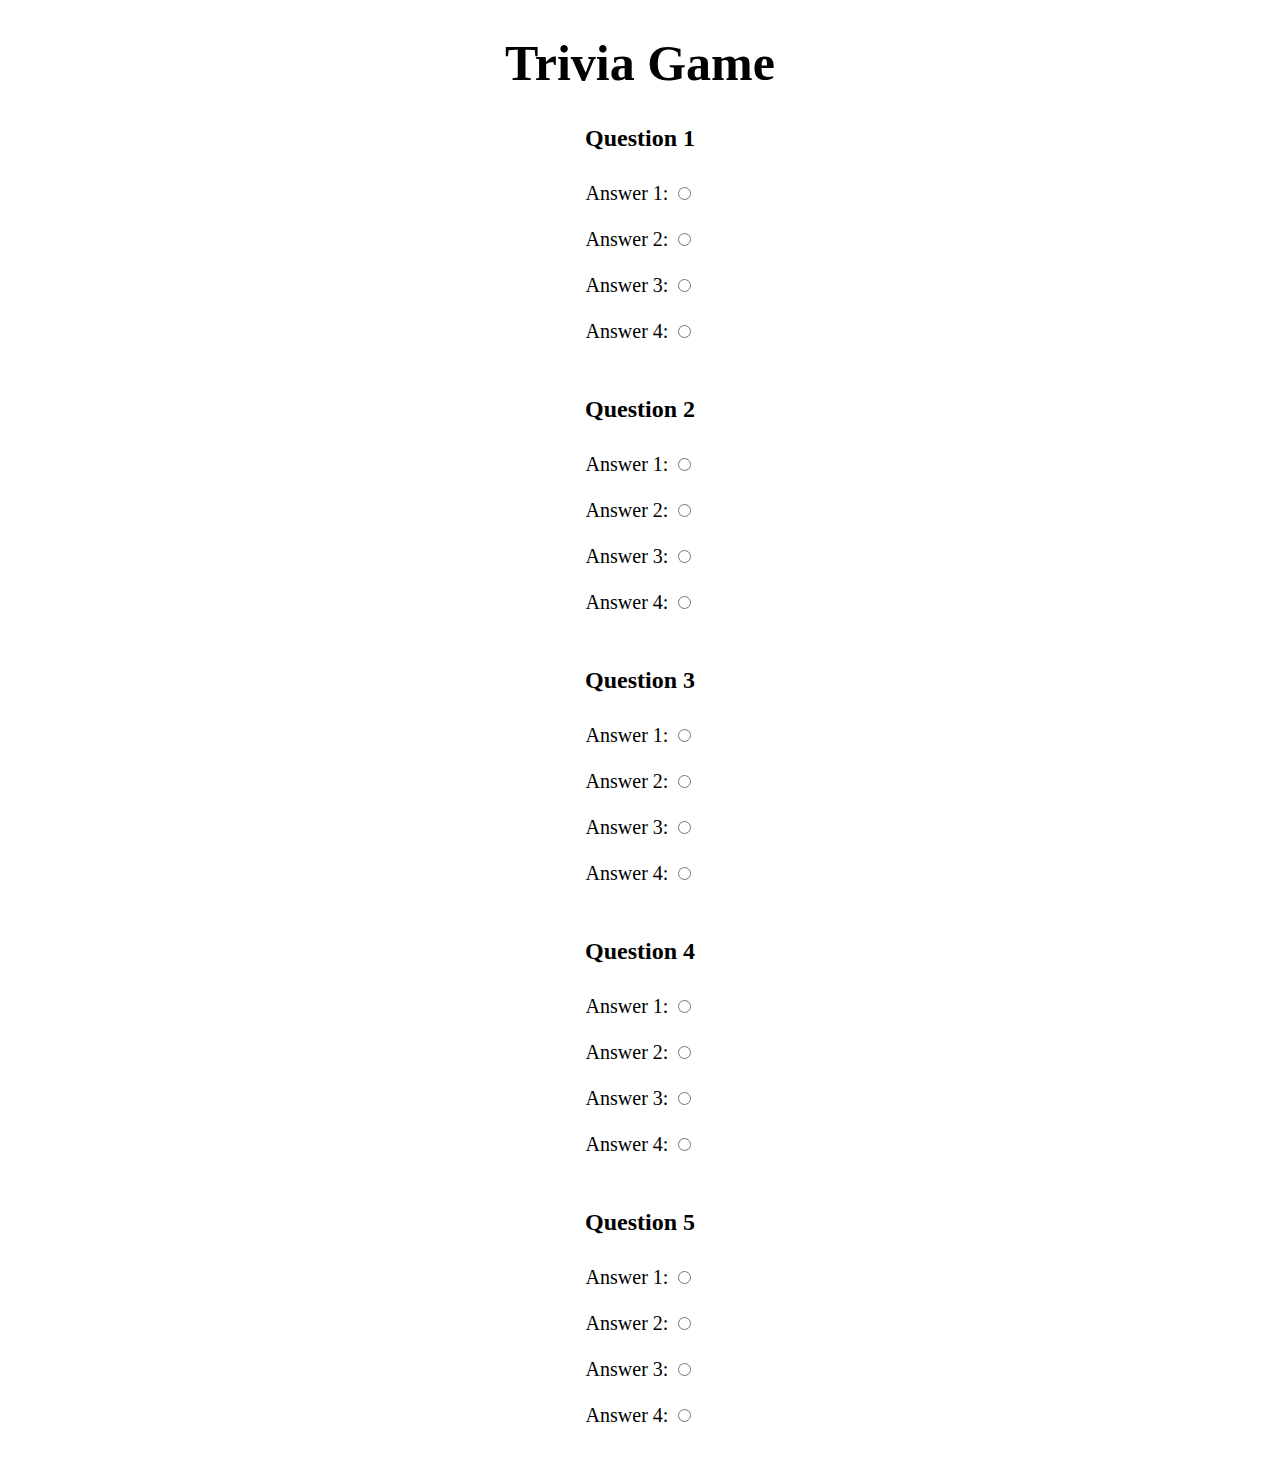
==== index.html @ 8ec6ae26 "images folder" ====
<!DOCTYPE html>
<html>

<head>
    <meta charset="utf-8" />
    <meta http-equiv="X-UA-Compatible" content="IE=edge">
    <title>Trivia Game</title>
    <meta name="viewport" content="width=device-width, initial-scale=1">
    <link rel="stylesheet" type="text/css" media="screen" href="./assets/css/style.css" />
    <script src="./assets/javascript/app.js"></script>
</head>

<body>
    <h1>
        Trivia Game
    </h1>

    <!-- if statement for if: Answer 1 was chosen, run this code. There would be a variable for correct answers, incorrect answers and answers not filled in yet
    
        In JS there would be a code that would have X amount of seconds remaining to finish the quiz and it would be displayed on the screen. I plan on referencing the stopwatch activity in class

        check value = correct/incorrect/empty correctAnswers++,etc

        id and name should be the same for radio
    -->
    <h2 class="questions">Question 1</h2>

    <p class="answers">
        Answer 1: <input type="radio" id="qOne" name="qOne" value = correct><br><br>
        Answer 2: <input type="radio" id="qTwo" name="qTwo"><br><br>
        Answer 3: <input type="radio" id="myRadio" name="question 1"><br><br>
        Answer 4: <input type="radio" id="myRadio" name="question 1"><br><br>
    </p>

    <h2 class="questions">Question 2</h2>

    <p class="answers">
        Answer 1: <input type="radio" id="myRadio" name="question 1"><br><br>
        Answer 2: <input type="radio" id="myRadio" name="question 1"><br><br>
        Answer 3: <input type="radio" id="myRadio" name="question 1"><br><br>
        Answer 4: <input type="radio" id="myRadio" name="question 1"><br><br>
    </p>

    <h2 class="questions">Question 3</h2>

    <p class="answers">
        Answer 1: <input type="radio" id="myRadio" name="question 1"><br><br>
        Answer 2: <input type="radio" id="myRadio" name="question 1"><br><br>
        Answer 3: <input type="radio" id="myRadio" name="question 1"><br><br>
        Answer 4: <input type="radio" id="myRadio" name="question 1"><br><br>
    </p>

    <h2 class="questions">Question 4</h2>

    <p class="answers">
        Answer 1: <input type="radio" id="myRadio" name="question 1"><br><br>
        Answer 2: <input type="radio" id="myRadio" name="question 1"><br><br>
        Answer 3: <input type="radio" id="myRadio" name="question 1"><br><br>
        Answer 4: <input type="radio" id="myRadio" name="question 1"><br><br>
    </p>

    <h2 class="questions">Question 5</h2>

    <p class="answers">
        Answer 1: <input type="radio" id="myRadio" name="question 1"><br><br>
        Answer 2: <input type="radio" id="myRadio" name="question 1"><br><br>
        Answer 3: <input type="radio" id="myRadio" name="question 1"><br><br>
        Answer 4: <input type="radio" id="myRadio" name="question 1"><br><br>
    </p>

</body>

</html>
---- assets/css/style.css ----
body{
    text-align: center;
}

h1{
    font-size: 50px;
}

p{
    padding: 10px;
    font-size: 20px;
}
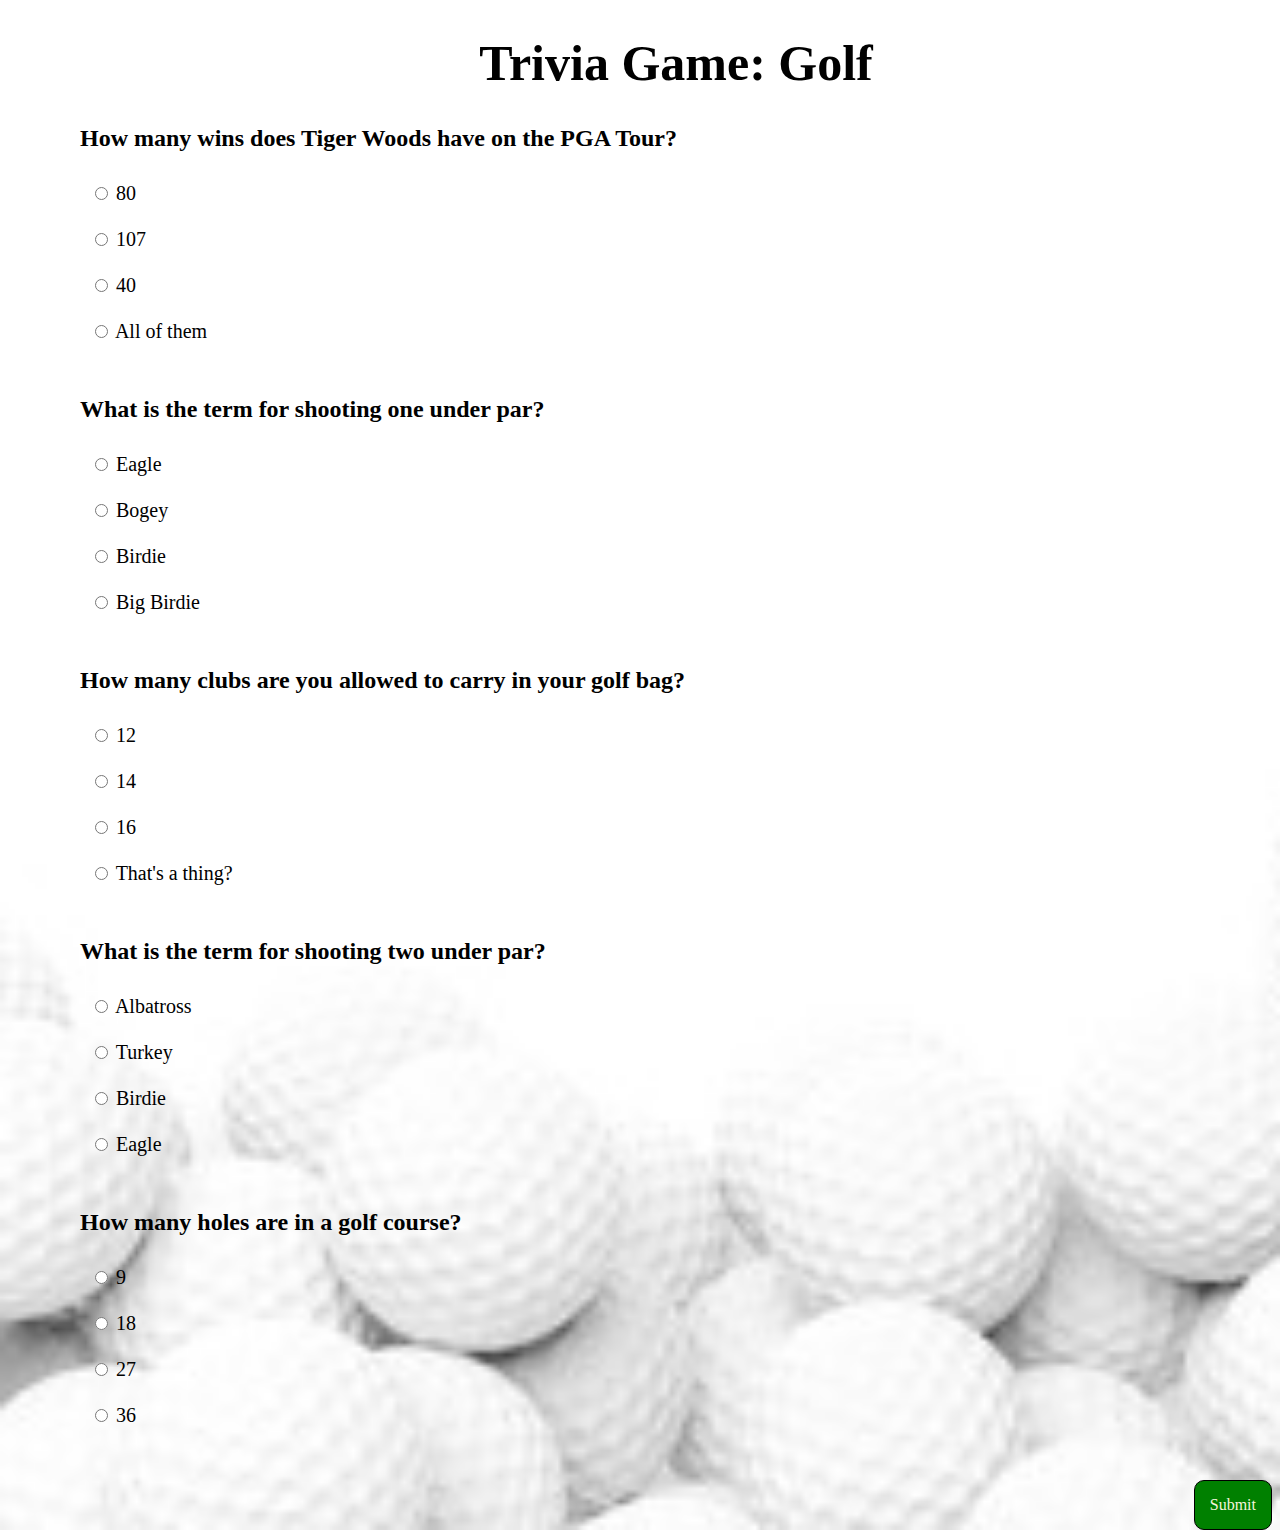
==== commit 64ad6148: "added timer to alert player when time is up. 30 seconds provided" ====
--- a/index.html
+++ b/index.html
@@ -12,7 +12,7 @@
 
 <body>
     <h1>
-        Trivia Game
+        Trivia Game: Golf
     </h1>
 
     <!-- if statement for if: Answer 1 was chosen, run this code. There would be a variable for correct answers, incorrect answers and answers not filled in yet
@@ -22,52 +22,122 @@
         check value = correct/incorrect/empty correctAnswers++,etc
 
         id and name should be the same for radio
+
+        name question 1 and value = correct correctAnswer++
     -->
-    <h2 class="questions">Question 1</h2>
+    <h2 class="questionOne">How many wins does Tiger Woods have on the PGA Tour?</h2>
+
+    <p class="answersToOne">
+        <input class="answer" type="radio" name="questionOne" value="correct"> 80 <br><br>
+        <input class="answer" type="radio" name="questionOne" value="incorrect"> 107 <br><br>
+        <input class="answer" type="radio" name="questionOne" value="incorrect"> 40 <br><br>
+        <input class="answer" type="radio" name="questionOne" value="incorrect"> All of them <br><br>
+    </p>
+
+
+    <h2 class="questionTwo">What is the term for shooting one under par?</h2>
 
     <p class="answers">
-        Answer 1: <input type="radio" id="qOne" name="qOne" value = correct><br><br>
-        Answer 2: <input type="radio" id="qTwo" name="qTwo"><br><br>
-        Answer 3: <input type="radio" id="myRadio" name="question 1"><br><br>
-        Answer 4: <input type="radio" id="myRadio" name="question 1"><br><br>
+        <input class="answer" type="radio" name="questionTwo" value="incorrect"> Eagle <br><br>
+        <input class="answer" type="radio" name="questionTwo" value="incorrect"> Bogey <br><br>
+        <input class="answer" type="radio" name="questionTwo" value="correct"> Birdie <br><br>
+        <input class="answer" type="radio" name="questionTwo" value="incorrect"> Big Birdie <br><br>
     </p>
 
-    <h2 class="questions">Question 2</h2>
+    <h2 class="questions">How many clubs are you allowed to carry in your golf bag? </h2>
 
     <p class="answers">
-        Answer 1: <input type="radio" id="myRadio" name="question 1"><br><br>
-        Answer 2: <input type="radio" id="myRadio" name="question 1"><br><br>
-        Answer 3: <input type="radio" id="myRadio" name="question 1"><br><br>
-        Answer 4: <input type="radio" id="myRadio" name="question 1"><br><br>
+        <input class="answer" type="radio" name="questionThree" value="incorrect"> 12 <br><br>
+        <input class="answer" type="radio" name="questionThree" value="correct"> 14 <br><br>
+        <input class="answer" type="radio" name="questionThree" value="incorrect"> 16 <br><br>
+        <input class="answer" type="radio" name="questionThree" value="incorrect"> That's a thing? <br><br>
     </p>
 
-    <h2 class="questions">Question 3</h2>
+    <h2 class="questions">What is the term for shooting two under par?</h2>
 
     <p class="answers">
-        Answer 1: <input type="radio" id="myRadio" name="question 1"><br><br>
-        Answer 2: <input type="radio" id="myRadio" name="question 1"><br><br>
-        Answer 3: <input type="radio" id="myRadio" name="question 1"><br><br>
-        Answer 4: <input type="radio" id="myRadio" name="question 1"><br><br>
+        <input class="answer" type="radio" name="questionFour" value="incorrect"> Albatross <br><br>
+        <input class="answer" type="radio" name="questionFour" value="incorrect"> Turkey <br><br>
+        <input class="answer" type="radio" name="questionFour" value="incorrect"> Birdie <br><br>
+        <input class="answer" type="radio" name="questionFour" value="correct"> Eagle <br><br>
     </p>
 
-    <h2 class="questions">Question 4</h2>
+    <h2 class="questions">How many holes are in a golf course?</h2>
 
     <p class="answers">
-        Answer 1: <input type="radio" id="myRadio" name="question 1"><br><br>
-        Answer 2: <input type="radio" id="myRadio" name="question 1"><br><br>
-        Answer 3: <input type="radio" id="myRadio" name="question 1"><br><br>
-        Answer 4: <input type="radio" id="myRadio" name="question 1"><br><br>
+        <input class="answer" type="radio" name="questionFour" value="incorrect"> 9 <br><br>
+        <input class="answer" type="radio" name="questionFour" value="correct"> 18 <br><br>
+        <input class="answer" type="radio" name="questionFour" value="incorrect"> 27 <br><br>
+        <input class="answer" type="radio" name="questionFour" value="incorrect"> 36 <br><br>
     </p>
 
-    <h2 class="questions">Question 5</h2>
+    <div class="submit">
+        Submit
+    </div>
 
-    <p class="answers">
-        Answer 1: <input type="radio" id="myRadio" name="question 1"><br><br>
-        Answer 2: <input type="radio" id="myRadio" name="question 1"><br><br>
-        Answer 3: <input type="radio" id="myRadio" name="question 1"><br><br>
-        Answer 4: <input type="radio" id="myRadio" name="question 1"><br><br>
-    </p>
 
+    <script type="text/javascript" src="https://cdnjs.cloudflare.com/ajax/libs/jquery/3.2.1/jquery.min.js"></script>
+
+
+    <script>
+
+        var right = 0;
+        var wrong = 0;
+
+
+        $(".answer").on("click", function () {
+            alert($(this).val())
+        })
+
+        // console.log($(".answer").val())
+
+
+        // $(".submit").on("click", function () {
+        //     // if ($(".answer").val("correct").attr("checked")===true){
+        //     //     alert("woo")                
+        //     // } 
+
+        //     // if ($('input[value="correct"]:checked')) {
+        //     //     alert("woo")
+        //     // }
+
+        //     // else {
+        //     //     alert("boo")
+        //     // }
+
+        //         alert($(this).val())
+
+            // console.log($(this).val())
+        // })
+
+
+    </script>
 </body>
 
-</html>+</html>
+
+<!-- <ul>
+    <li>
+      <h3>How many letters are there in "JS"?</h3>
+      <input type="radio" name="question0" value="A">2<br>
+      <input type="radio" name="question0" value="B">1<br>
+      <input type="radio" name="question0" value="C">3<br>
+      <input type="radio" name="question0" value="D">4<br>
+    </li>
+    <li>
+      <h3>How many letters are there in "BMX"?</h3>
+      <input type="radio" name="question1" value="A">2<br>
+      <input type="radio" name="question1" value="B">1<br>
+      <input type="radio" name="question1" value="C">3<br>
+      <input type="radio" name="question1" value="D">4<br>
+    </li>
+    <li>
+      <h3>How many letters are there in "A"?</h3>
+      <input type="radio" name="question2" value="A">2<br>
+      <input type="radio" name="question2" value="B">1<br>
+      <input type="radio" name="question2" value="C">3<br>
+      <input type="radio" name="question2" value="D">4<br>
+    </li>
+  </ul>
+  
+  <button onclick="returnScore()">View Results</button> -->--- a/assets/css/style.css
+++ b/assets/css/style.css
@@ -1,12 +1,31 @@
 body{
     text-align: center;
+    margin-left: 80px;
+    background-image: url("../images/240_F_80320717_FZ6vY1Ap11QcIbySrvvUNGQrN7L1HDMN.jpg");
+    background-repeat: no-repeat;
+    background-position: bottom;
+    background-size: cover;
 }
 
 h1{
     font-size: 50px;
 }
 
+h2{
+    text-align: left;
+}
+
 p{
     padding: 10px;
     font-size: 20px;
+    text-align: left;
+}
+
+.submit{
+    float: right;
+    padding: 15px;
+    border: solid black 1px;
+    background: green;
+    border-radius: 10px;
+    color: beige;
 }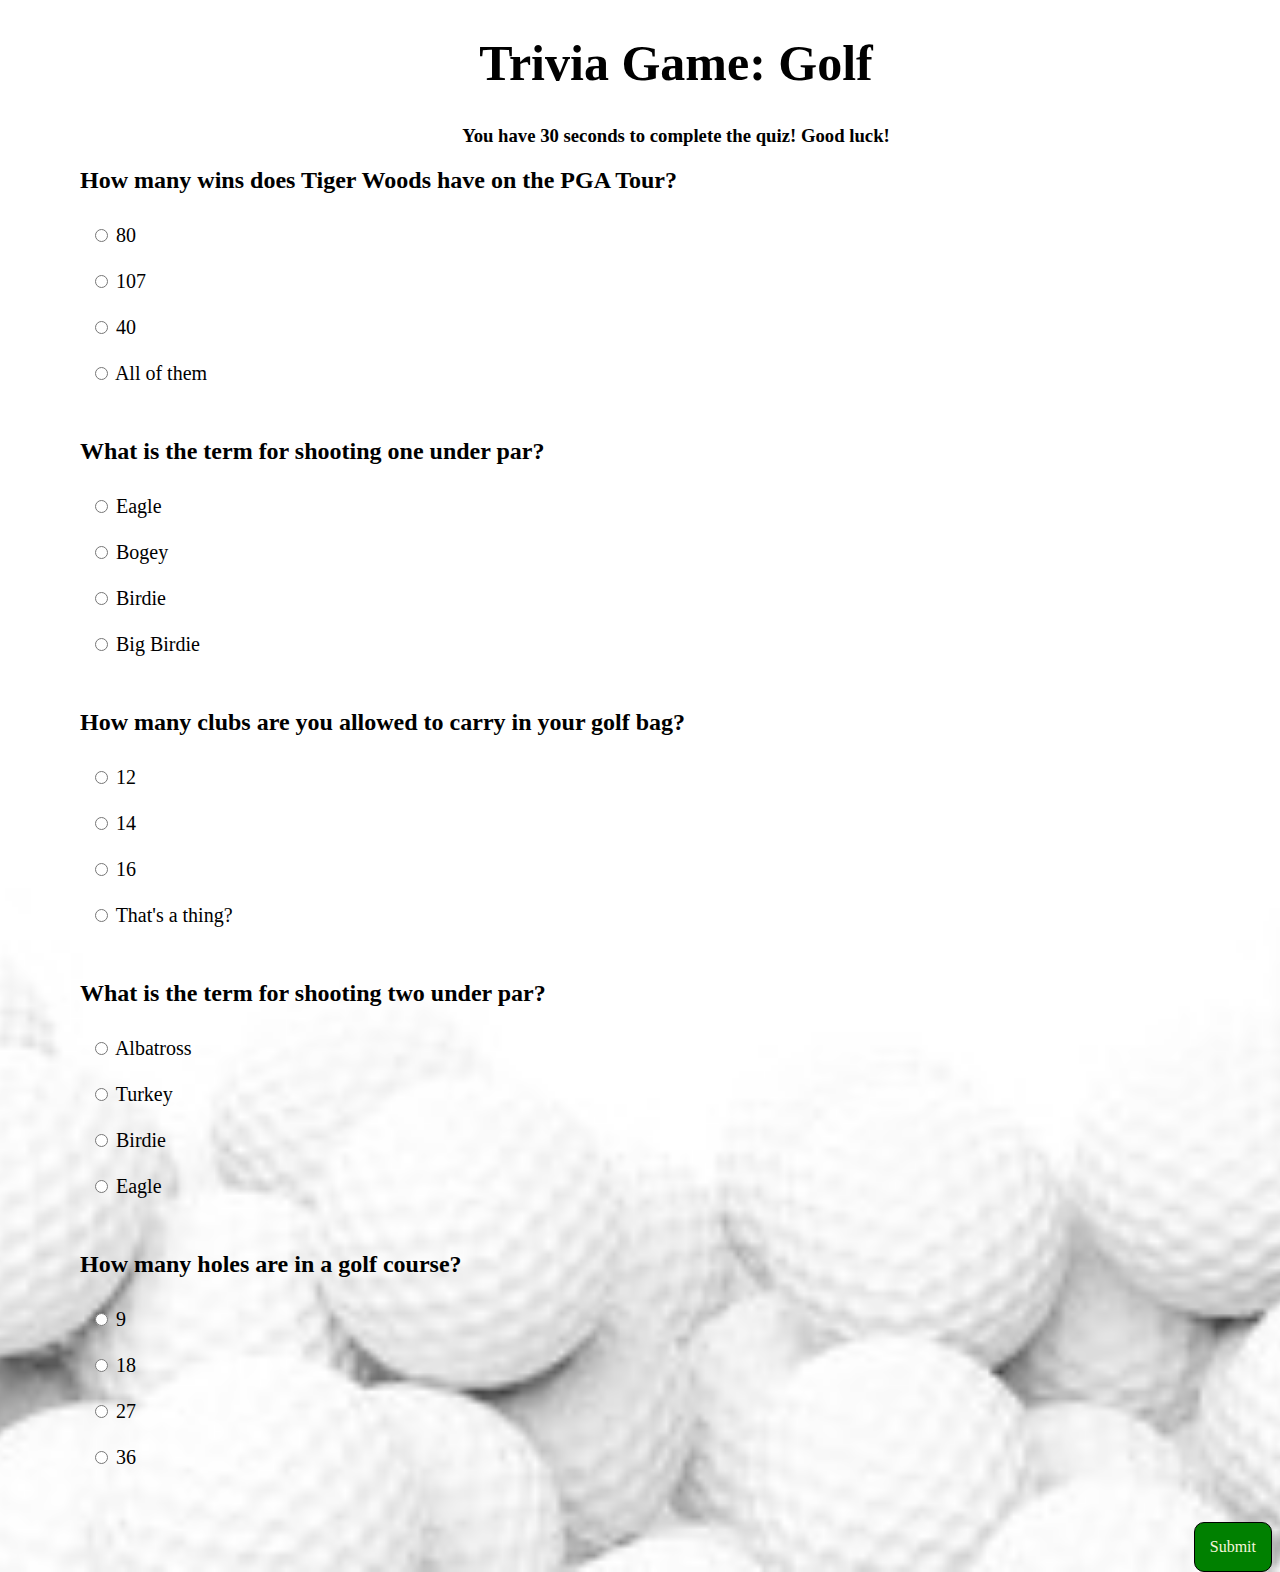
==== commit d3a8a1e1: "fixed logic for grading questions. Thiking about adding results page." ====
--- a/index.html
+++ b/index.html
@@ -7,7 +7,6 @@
     <title>Trivia Game</title>
     <meta name="viewport" content="width=device-width, initial-scale=1">
     <link rel="stylesheet" type="text/css" media="screen" href="./assets/css/style.css" />
-    <script src="./assets/javascript/app.js"></script>
 </head>
 
 <body>
@@ -15,129 +14,67 @@
         Trivia Game: Golf
     </h1>
 
-    <!-- if statement for if: Answer 1 was chosen, run this code. There would be a variable for correct answers, incorrect answers and answers not filled in yet
-    
-        In JS there would be a code that would have X amount of seconds remaining to finish the quiz and it would be displayed on the screen. I plan on referencing the stopwatch activity in class
+    <h3>
+        You have 30 seconds to complete the quiz! Good luck!
+    </h3>
 
-        check value = correct/incorrect/empty correctAnswers++,etc
+    <div id="timer_div"> </div>
 
-        id and name should be the same for radio
+    <form>
 
-        name question 1 and value = correct correctAnswer++
-    -->
-    <h2 class="questionOne">How many wins does Tiger Woods have on the PGA Tour?</h2>
+        <h2 class="questionOne">How many wins does Tiger Woods have on the PGA Tour?</h2>
 
-    <p class="answersToOne">
-        <input class="answer" type="radio" name="questionOne" value="correct"> 80 <br><br>
-        <input class="answer" type="radio" name="questionOne" value="incorrect"> 107 <br><br>
-        <input class="answer" type="radio" name="questionOne" value="incorrect"> 40 <br><br>
-        <input class="answer" type="radio" name="questionOne" value="incorrect"> All of them <br><br>
-    </p>
+        <p class="answersToOne">
+            <input class="answer" type="radio" name="questionOne" value="correct"> 80 <br><br>
+            <input class="answer" type="radio" name="questionOne" value="incorrect"> 107 <br><br>
+            <input class="answer" type="radio" name="questionOne" value="incorrect"> 40 <br><br>
+            <input class="answer" type="radio" name="questionOne" value="incorrect"> All of them <br><br>
+        </p>
 
+        <h2 class="questionTwo">What is the term for shooting one under par?</h2>
 
-    <h2 class="questionTwo">What is the term for shooting one under par?</h2>
+        <p class="answers">
+            <input class="answer" type="radio" name="questionTwo" value="incorrect"> Eagle <br><br>
+            <input class="answer" type="radio" name="questionTwo" value="incorrect"> Bogey <br><br>
+            <input class="answer" type="radio" name="questionTwo" value="correct"> Birdie <br><br>
+            <input class="answer" type="radio" name="questionTwo" value="incorrect"> Big Birdie <br><br>
+        </p>
 
-    <p class="answers">
-        <input class="answer" type="radio" name="questionTwo" value="incorrect"> Eagle <br><br>
-        <input class="answer" type="radio" name="questionTwo" value="incorrect"> Bogey <br><br>
-        <input class="answer" type="radio" name="questionTwo" value="correct"> Birdie <br><br>
-        <input class="answer" type="radio" name="questionTwo" value="incorrect"> Big Birdie <br><br>
-    </p>
+        <h2 class="questions">How many clubs are you allowed to carry in your golf bag? </h2>
 
-    <h2 class="questions">How many clubs are you allowed to carry in your golf bag? </h2>
+        <p class="answers">
+            <input class="answer" type="radio" name="questionThree" value="incorrect"> 12 <br><br>
+            <input class="answer" type="radio" name="questionThree" value="correct"> 14 <br><br>
+            <input class="answer" type="radio" name="questionThree" value="incorrect"> 16 <br><br>
+            <input class="answer" type="radio" name="questionThree" value="incorrect"> That's a thing? <br><br>
+        </p>
 
-    <p class="answers">
-        <input class="answer" type="radio" name="questionThree" value="incorrect"> 12 <br><br>
-        <input class="answer" type="radio" name="questionThree" value="correct"> 14 <br><br>
-        <input class="answer" type="radio" name="questionThree" value="incorrect"> 16 <br><br>
-        <input class="answer" type="radio" name="questionThree" value="incorrect"> That's a thing? <br><br>
-    </p>
+        <h2 class="questions">What is the term for shooting two under par?</h2>
 
-    <h2 class="questions">What is the term for shooting two under par?</h2>
+        <p class="answers">
+            <input class="answer" type="radio" name="questionFour" value="incorrect"> Albatross <br><br>
+            <input class="answer" type="radio" name="questionFour" value="incorrect"> Turkey <br><br>
+            <input class="answer" type="radio" name="questionFour" value="incorrect"> Birdie <br><br>
+            <input class="answer" type="radio" name="questionFour" value="correct"> Eagle <br><br>
+        </p>
 
-    <p class="answers">
-        <input class="answer" type="radio" name="questionFour" value="incorrect"> Albatross <br><br>
-        <input class="answer" type="radio" name="questionFour" value="incorrect"> Turkey <br><br>
-        <input class="answer" type="radio" name="questionFour" value="incorrect"> Birdie <br><br>
-        <input class="answer" type="radio" name="questionFour" value="correct"> Eagle <br><br>
-    </p>
+        <h2 class="questions">How many holes are in a golf course?</h2>
 
-    <h2 class="questions">How many holes are in a golf course?</h2>
+        <p class="answers">
+            <input class="answer" type="radio" name="questionFive" value="incorrect"> 9 <br><br>
+            <input class="answer" type="radio" name="questionFive" value="correct"> 18 <br><br>
+            <input class="answer" type="radio" name="questionFive" value="incorrect"> 27 <br><br>
+            <input class="answer" type="radio" name="questionFive" value="incorrect"> 36 <br><br>
+        </p>
 
-    <p class="answers">
-        <input class="answer" type="radio" name="questionFour" value="incorrect"> 9 <br><br>
-        <input class="answer" type="radio" name="questionFour" value="correct"> 18 <br><br>
-        <input class="answer" type="radio" name="questionFour" value="incorrect"> 27 <br><br>
-        <input class="answer" type="radio" name="questionFour" value="incorrect"> 36 <br><br>
-    </p>
-
-    <div class="submit">
-        Submit
-    </div>
-
+        <div class="submit">
+            Submit
+        </div>
+    </form>
 
     <script type="text/javascript" src="https://cdnjs.cloudflare.com/ajax/libs/jquery/3.2.1/jquery.min.js"></script>
+    <script src="./assets/javascript/app.js"></script>
 
-
-    <script>
-
-        var right = 0;
-        var wrong = 0;
-
-
-        $(".answer").on("click", function () {
-            alert($(this).val())
-        })
-
-        // console.log($(".answer").val())
-
-
-        // $(".submit").on("click", function () {
-        //     // if ($(".answer").val("correct").attr("checked")===true){
-        //     //     alert("woo")                
-        //     // } 
-
-        //     // if ($('input[value="correct"]:checked')) {
-        //     //     alert("woo")
-        //     // }
-
-        //     // else {
-        //     //     alert("boo")
-        //     // }
-
-        //         alert($(this).val())
-
-            // console.log($(this).val())
-        // })
-
-
-    </script>
 </body>
 
-</html>
-
-<!-- <ul>
-    <li>
-      <h3>How many letters are there in "JS"?</h3>
-      <input type="radio" name="question0" value="A">2<br>
-      <input type="radio" name="question0" value="B">1<br>
-      <input type="radio" name="question0" value="C">3<br>
-      <input type="radio" name="question0" value="D">4<br>
-    </li>
-    <li>
-      <h3>How many letters are there in "BMX"?</h3>
-      <input type="radio" name="question1" value="A">2<br>
-      <input type="radio" name="question1" value="B">1<br>
-      <input type="radio" name="question1" value="C">3<br>
-      <input type="radio" name="question1" value="D">4<br>
-    </li>
-    <li>
-      <h3>How many letters are there in "A"?</h3>
-      <input type="radio" name="question2" value="A">2<br>
-      <input type="radio" name="question2" value="B">1<br>
-      <input type="radio" name="question2" value="C">3<br>
-      <input type="radio" name="question2" value="D">4<br>
-    </li>
-  </ul>
-  
-  <button onclick="returnScore()">View Results</button> -->+</html>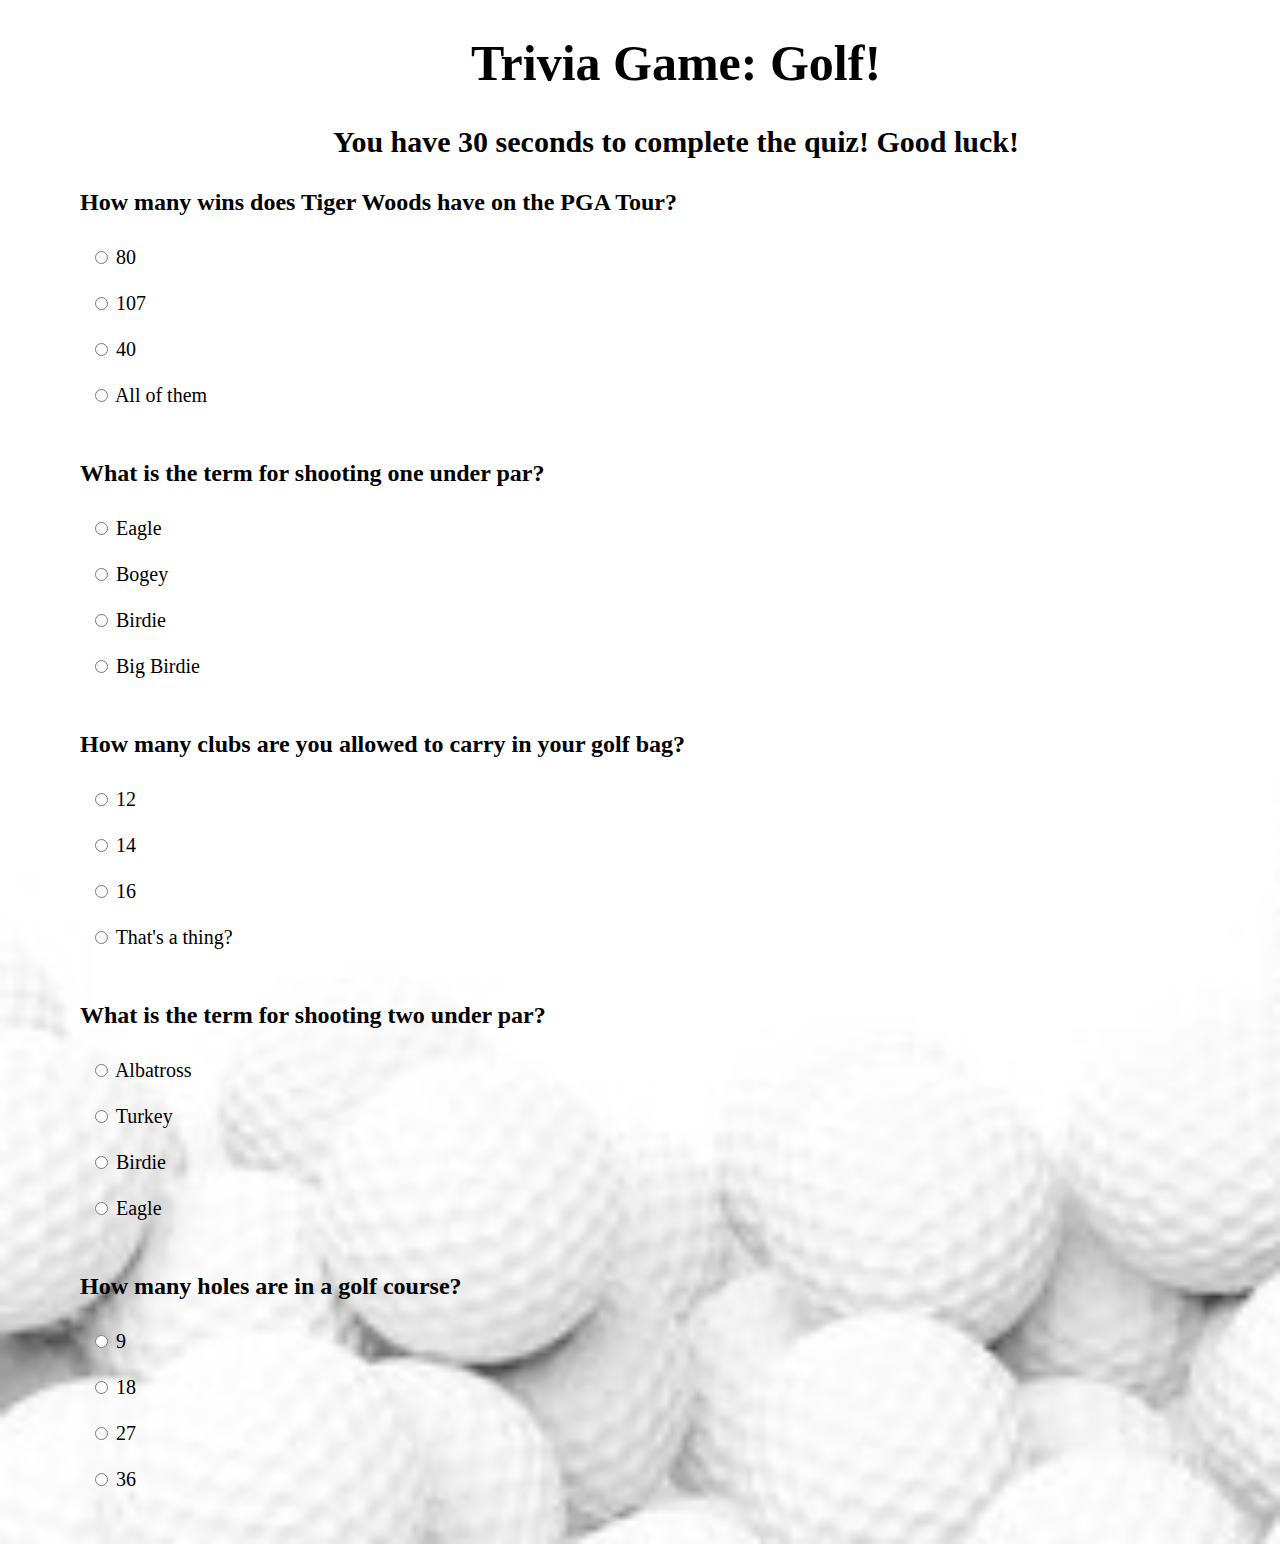
==== commit 9645776c: "Removed landing page until further notice. Added incomplete score" ====
--- a/index.html
+++ b/index.html
@@ -11,14 +11,14 @@
 
 <body>
     <h1>
-        Trivia Game: Golf
+        Trivia Game: Golf!
     </h1>
 
     <h3>
         You have 30 seconds to complete the quiz! Good luck!
     </h3>
 
-    <div id="timer_div"> </div>
+    <h3 id="timer_div"> </h3>
 
     <form>
 
@@ -67,9 +67,6 @@
             <input class="answer" type="radio" name="questionFive" value="incorrect"> 36 <br><br>
         </p>
 
-        <div class="submit">
-            Submit
-        </div>
     </form>
 
     <script type="text/javascript" src="https://cdnjs.cloudflare.com/ajax/libs/jquery/3.2.1/jquery.min.js"></script>
--- a/assets/css/style.css
+++ b/assets/css/style.css
@@ -15,6 +15,11 @@
     text-align: left;
 }
 
+h3{
+    font-size: 30px;
+}
+
+
 p{
     padding: 10px;
     font-size: 20px;
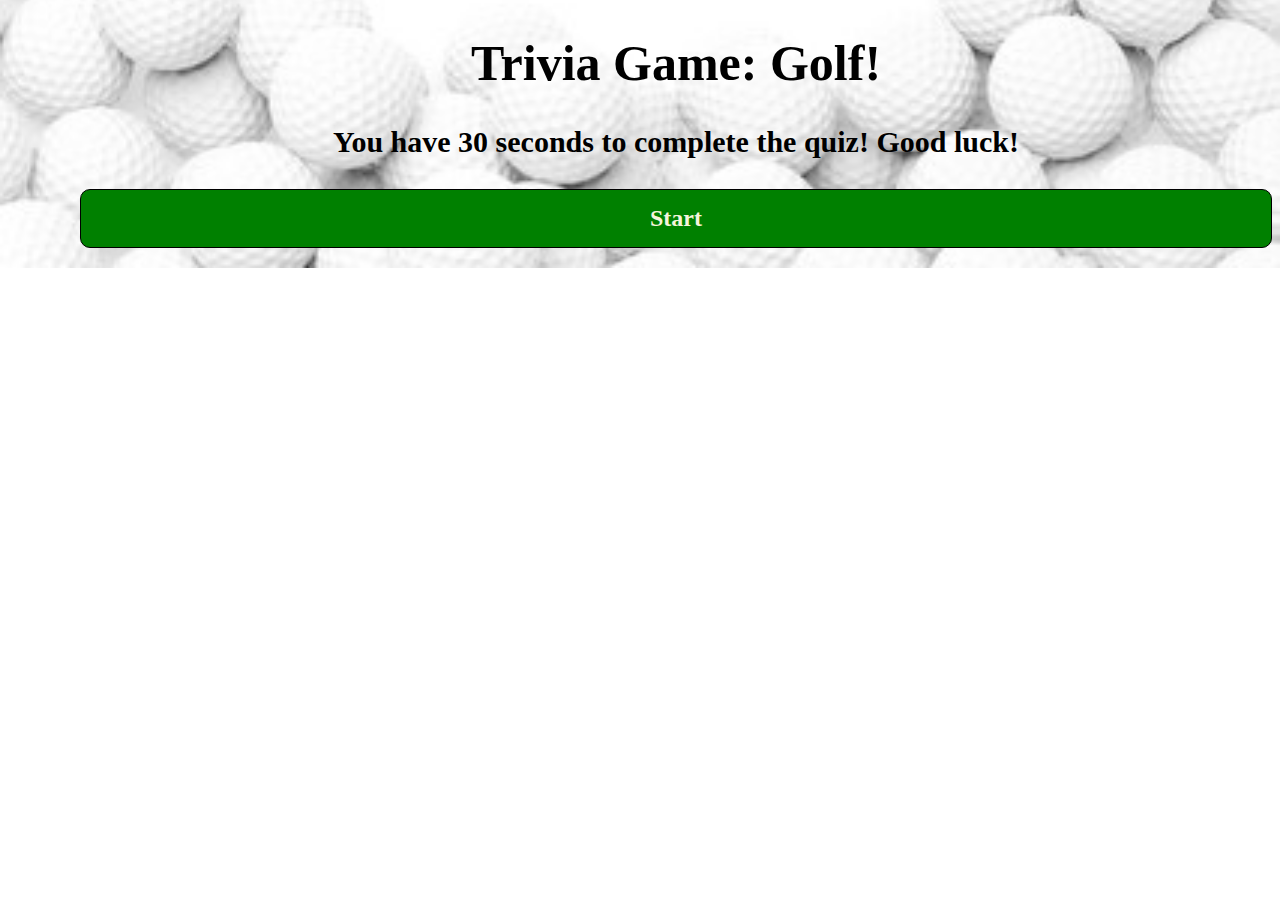
==== commit 46c94906: "final submit" ====
--- a/index.html
+++ b/index.html
@@ -19,6 +19,8 @@
     </h3>
 
     <h3 id="timer_div"> </h3>
+
+    <h2 id="start"> Start </h2>
 
     <form>
 
@@ -67,6 +69,8 @@
             <input class="answer" type="radio" name="questionFive" value="incorrect"> 36 <br><br>
         </p>
 
+        <div class=submit> Submit </div>
+
     </form>
 
     <script type="text/javascript" src="https://cdnjs.cloudflare.com/ajax/libs/jquery/3.2.1/jquery.min.js"></script>
--- a/assets/css/style.css
+++ b/assets/css/style.css
@@ -6,7 +6,14 @@
     background-position: bottom;
     background-size: cover;
 }
-
+#start{
+    text-align: center;
+    padding: 15px;
+    border: solid black 1px;
+    background: green;
+    border-radius: 10px;
+    color: beige;
+}
 h1{
     font-size: 50px;
 }
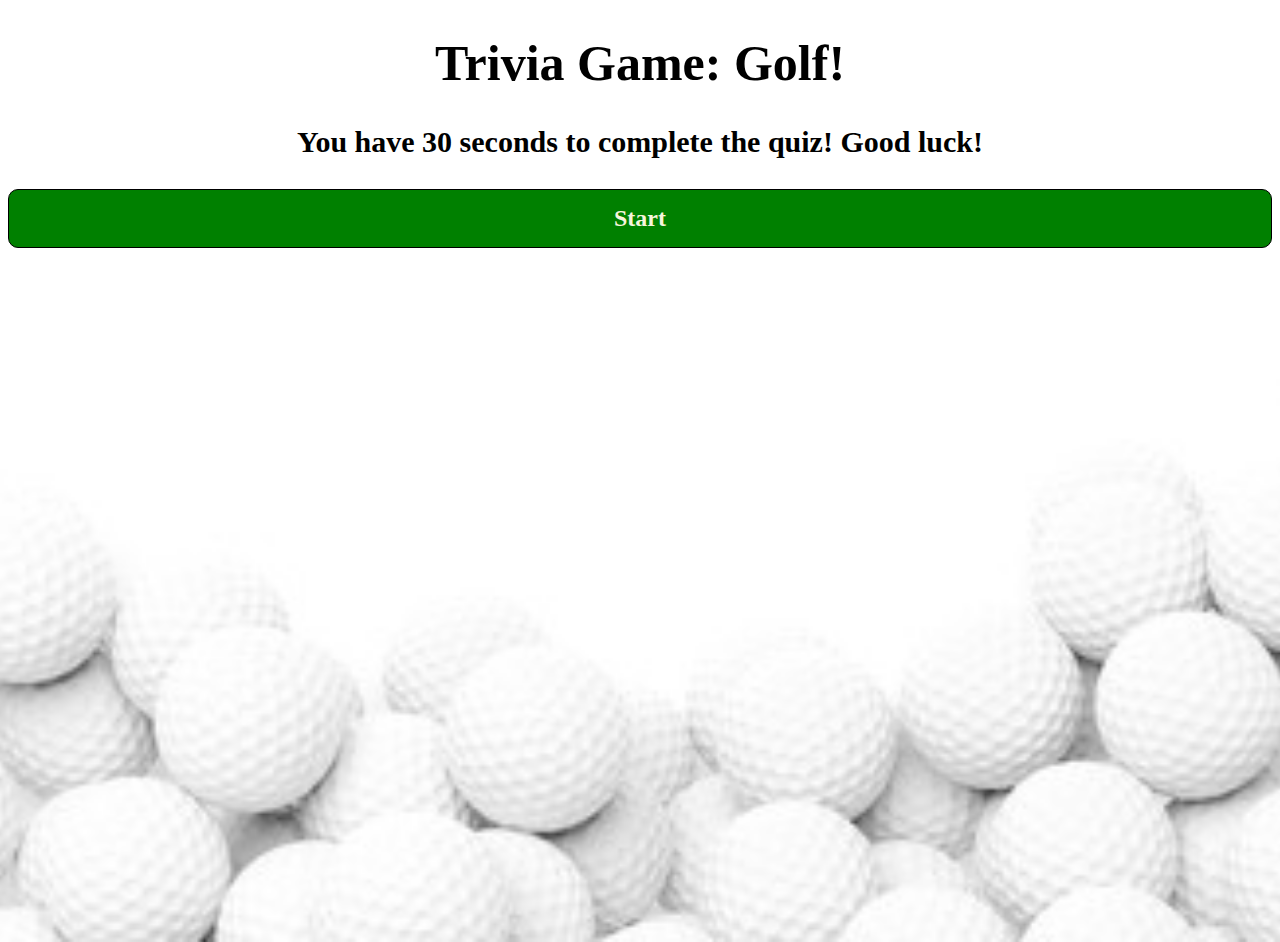
==== commit 3f0811ee: "submit button" ====
--- a/index.html
+++ b/index.html
@@ -18,9 +18,14 @@
         You have 30 seconds to complete the quiz! Good luck!
     </h3>
 
+    <!-- Countdown timer -->
+
     <h3 id="timer_div"> </h3>
 
+    <!-- Start Button to initialize game -->
     <h2 id="start"> Start </h2>
+
+    <!-- Has all the questions and answers with radio buttons -->
 
     <form>
 
@@ -69,7 +74,10 @@
             <input class="answer" type="radio" name="questionFive" value="incorrect"> 36 <br><br>
         </p>
 
-        <div class=submit> Submit </div>
+        <!-- Submit button -->
+        <div class="submit-container">
+            <div class=submit> Submit </div>
+        </div>
 
     </form>
 
--- a/assets/css/style.css
+++ b/assets/css/style.css
@@ -1,12 +1,14 @@
-body{
+body {
     text-align: center;
-    margin-left: 80px;
+    /* margin-left: 80px; */
     background-image: url("../images/240_F_80320717_FZ6vY1Ap11QcIbySrvvUNGQrN7L1HDMN.jpg");
     background-repeat: no-repeat;
     background-position: bottom;
     background-size: cover;
+    height: 100vh;
 }
-#start{
+
+#start {
     text-align: center;
     padding: 15px;
     border: solid black 1px;
@@ -14,30 +16,36 @@
     border-radius: 10px;
     color: beige;
 }
-h1{
+
+h1 {
     font-size: 50px;
 }
 
-h2{
+h2 {
     text-align: left;
 }
 
-h3{
+h3 {
     font-size: 30px;
 }
 
-
-p{
+p {
     padding: 10px;
     font-size: 20px;
     text-align: left;
 }
 
-.submit{
-    float: right;
-    padding: 15px;
+/* .submit-container {
+    display: flex;
+    justify-content: center;
+} */
+
+.submit {
+    padding: 15px 30px;
     border: solid black 1px;
     background: green;
     border-radius: 10px;
     color: beige;
+    margin-bottom: 50px;
+    max-width: 300px;
 }